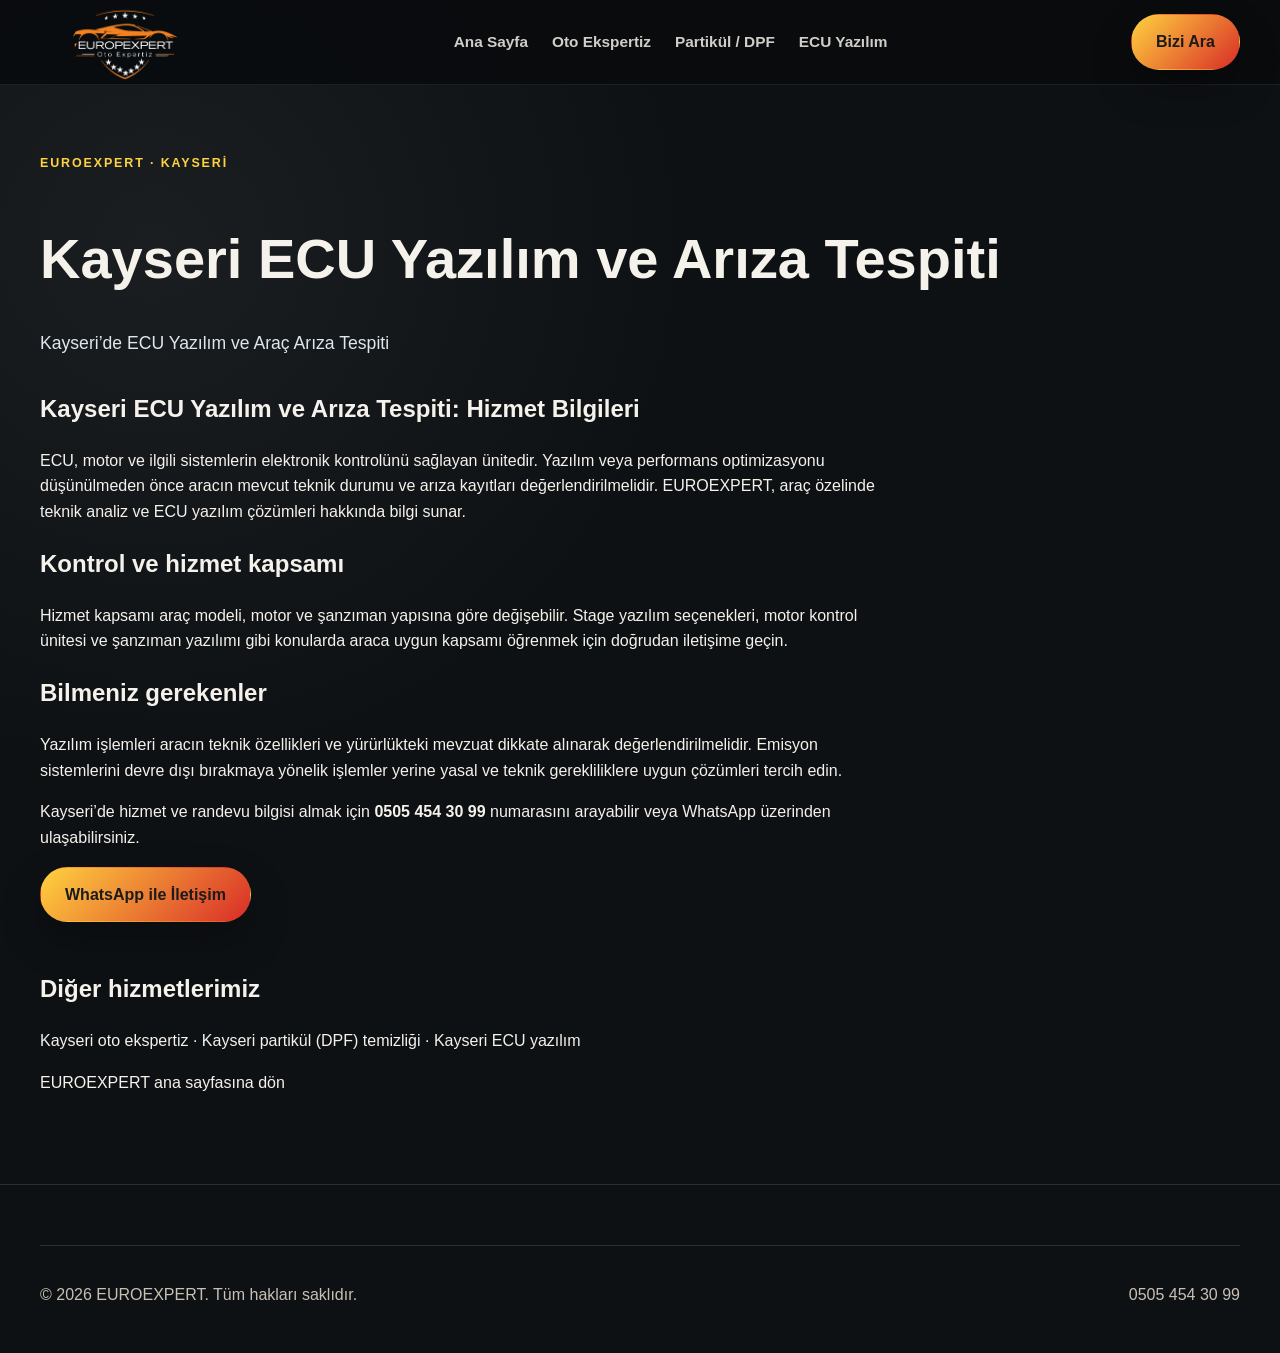
==== kayseri-ecu-yazilim.html @ 47f1f091 "Add dedicated Kayseri service SEO page" ====
<!DOCTYPE html>
<html lang="tr">
<head>
<meta charset="UTF-8">
<meta name="viewport" content="width=device-width, initial-scale=1">
<meta name="description" content="Kayseri ECU yazılım, motor kontrol ünitesi analizi ve araç arıza tespiti hizmetleri hakkında bilgi alın. EUROEXPERT ile iletişime geçin.">
<meta name="robots" content="index, follow">
<link rel="canonical" href="https://europotoexpertiz.com.tr/kayseri-ecu-yazilim.html">
<title>Kayseri ECU Yazılım ve Arıza Tespiti | EUROEXPERT</title>
<meta property="og:type" content="website">
<meta property="og:locale" content="tr_TR">
<meta property="og:title" content="Kayseri ECU Yazılım ve Arıza Tespiti | EUROEXPERT">
<meta property="og:description" content="Kayseri ECU yazılım, motor kontrol ünitesi analizi ve araç arıza tespiti hizmetleri hakkında bilgi alın. EUROEXPERT ile iletişime geçin.">
<meta property="og:url" content="https://europotoexpertiz.com.tr/kayseri-ecu-yazilim.html">
<link rel="stylesheet" href="styles.css?v=20261026-seo">
<script type="application/ld+json">
{"@context":"https://schema.org","@type":"Service","name":"Kayseri ECU Yazılım ve Arıza Tespiti","serviceType":"Kayseri ECU Yazılım ve Arıza Tespiti","provider":{"@type":"AutomotiveBusiness","name":"EUROEXPERT Kayseri","url":"https://europotoexpertiz.com.tr/","telephone":"+905054543099"},"areaServed":{"@type":"City","name":"Kayseri"},"url":"https://europotoexpertiz.com.tr/kayseri-ecu-yazilim.html"}
</script>
</head>
<body>
<header class="topbar"><div class="container nav-wrap">
<a class="brand" href="index.html" aria-label="EUROEXPERT ana sayfa"><img src="assets/europlogoson.png" alt="EUROEXPERT Kayseri"></a>
<nav class="main-nav" aria-label="Ana menü"><a href="index.html">Ana Sayfa</a><a href="kayseri-oto-ekspertiz.html">Oto Ekspertiz</a><a href="kayseri-partikul-dpf-temizligi.html">Partikül / DPF</a><a href="kayseri-ecu-yazilim.html">ECU Yazılım</a></nav>
<div class="nav-actions"><a class="phone-btn" href="tel:+905054543099">Bizi Ara</a></div>
</div></header>
<main class="container" style="padding-top:64px;padding-bottom:72px">
<p class="eyebrow">EUROEXPERT · KAYSERİ</p><h1 style="font-size:clamp(2rem,5vw,3.5rem);line-height:1.15">Kayseri ECU Yazılım ve Arıza Tespiti</h1>
<p class="lead">Kayseri’de ECU Yazılım ve Araç Arıza Tespiti</p>
<section style="max-width:850px;margin-top:32px">
<h2>Kayseri ECU Yazılım ve Arıza Tespiti: Hizmet Bilgileri</h2><p>ECU, motor ve ilgili sistemlerin elektronik kontrolünü sağlayan ünitedir. Yazılım veya performans optimizasyonu düşünülmeden önce aracın mevcut teknik durumu ve arıza kayıtları değerlendirilmelidir. EUROEXPERT, araç özelinde teknik analiz ve ECU yazılım çözümleri hakkında bilgi sunar.</p>
<h2>Kontrol ve hizmet kapsamı</h2><p>Hizmet kapsamı araç modeli, motor ve şanzıman yapısına göre değişebilir. Stage yazılım seçenekleri, motor kontrol ünitesi ve şanzıman yazılımı gibi konularda araca uygun kapsamı öğrenmek için doğrudan iletişime geçin.</p>
<h2>Bilmeniz gerekenler</h2><p>Yazılım işlemleri aracın teknik özellikleri ve yürürlükteki mevzuat dikkate alınarak değerlendirilmelidir. Emisyon sistemlerini devre dışı bırakmaya yönelik işlemler yerine yasal ve teknik gerekliliklere uygun çözümleri tercih edin.</p>
<p>Kayseri’de hizmet ve randevu bilgisi almak için <a href="tel:+905054543099"><strong>0505 454 30 99</strong></a> numarasını arayabilir veya WhatsApp üzerinden ulaşabilirsiniz.</p>
<p><a class="primary-btn" href="https://wa.me/905054543099">WhatsApp ile İletişim</a></p>
</section>
<section style="margin-top:48px"><h2>Diğer hizmetlerimiz</h2>
<p><a href="kayseri-oto-ekspertiz.html">Kayseri oto ekspertiz</a> · <a href="kayseri-partikul-dpf-temizligi.html">Kayseri partikül (DPF) temizliği</a> · <a href="kayseri-ecu-yazilim.html">Kayseri ECU yazılım</a></p>
<p><a href="index.html">EUROEXPERT ana sayfasına dön</a></p></section>
</main>
<footer><div class="container footer-bottom"><p>© 2026 EUROEXPERT. Tüm hakları saklıdır.</p><a href="tel:+905054543099">0505 454 30 99</a></div></footer>
</body></html>
---- styles.css ----
:root {
  --bg: #0e1114;
  --bg-2: #151a1d;
  --panel: #171d22;
  --panel-2: #1f282d;
  --text: #f5f1eb;
  --muted: #c9c0b4;
  --muted-strong: #e9e1d7;
  --line: rgba(255,255,255,0.12);
  --orange: #ffd23f;
  --orange-deep: #d92d27;
  --shadow: 0 18px 40px rgba(0,0,0,0.28);
}

* { box-sizing: border-box; }

html {
  scroll-behavior: smooth;
}

body {
  margin: 0;
  font-family: 'Roboto', sans-serif;
  background:
    radial-gradient(ellipse at 12% 18%, rgba(255,255,255,0.055), transparent 34%),
    var(--bg);
  color: var(--text);
  line-height: 1.6;
}

img {
  max-width: 100%; display: block;
}

a {
  color: inherit;
  text-decoration: none;
}

button, input, select {
  font: inherit;
}

.container {
  width: min(1200px, calc(100% - 32px));
  margin: 0 auto;
}

.eyebrow {
  display: inline-block;
  font-size: 0.78rem;
  letter-spacing: 0.15em;
  text-transform: uppercase;
  font-weight: 700;
  color: var(--orange);
  margin: 0 0 16px;
}

.eyebrow.alt {
  color: var(--orange);
}

.ecupro-logo {
  display: inline-flex;
  align-items: center;
  width: 110px;
  height: 48px;
  margin-bottom: 16px;
}

.ecupro-logo img {
  width: 100%;
  height: 100%;
  object-fit: contain;
}

.section-heading {
  text-align: center;
  margin-bottom: 40px;
}

.section-heading h2 {
  margin: 0;
  font-size: clamp(2rem, 4vw, 3rem);
  font-weight: 800;
  line-height: 1.15;
}

.topbar {
  position: sticky;
  top: 0;
  z-index: 20;
  background: rgba(10,12,14,0.96);
  backdrop-filter: blur(10px);
  border-bottom: 1px solid rgba(255,255,255,0.08);
}

.nav-wrap {
  display: flex;
  align-items: center;
  justify-content: space-between;
  min-height: 84px;
  gap: 20px;
}

.brand {
  display: flex;
  align-items: center;
}

.brand img {
  width: 170px;
  height: auto;
}

.main-nav {
  display: flex;
  align-items: center;
  gap: 24px;
  font-size: 0.96rem;
  font-weight: 600;
  color: var(--text);
}

.main-nav a {
  opacity: 0.85;
  transition: opacity 0.2s ease;
}

.main-nav a:hover {
  opacity: 1;
  color: var(--orange);
}

.nav-actions {
  display: flex;
  align-items: center;
  gap: 12px;
}

.phone-btn,
.primary-btn,
.secondary-btn,
.footer-form button,
.quick-form button {
  display: inline-flex;
  align-items: center;
  justify-content: center;
  border-radius: 999px;
  border: 1px solid transparent;
  transition: all 0.2s ease;
  font-weight: 700;
  cursor: pointer;
}

.phone-btn,
.primary-btn,
.quick-form button,
.footer-form button {
  background: linear-gradient(135deg, var(--orange), var(--orange-deep));
  color: #1b1b1b;
  box-shadow: var(--shadow);
}

.primary-btn,
.secondary-btn,
.phone-btn {
  padding: 14px 24px;
}

.secondary-btn {
  background: transparent;
  border-color: rgba(255,255,255,0.3);
  color: var(--text);
}

.phone-btn:hover,
.primary-btn:hover,
.footer-form button:hover,
.quick-form button:hover {
  transform: translateY(-1px);
  filter: brightness(1.05);
}

.menu-toggle {
  display: none;
  background: transparent;
  border: 1px solid var(--line);
  color: var(--text);
  border-radius: 10px;
  padding: 10px 12px;
  font-size: 1.2rem;
}

.hero {
  position: relative;
  min-height: 720px;
  display: flex;
  align-items: center;
  background:
    linear-gradient(90deg, rgba(17,20,23,0.88), rgba(17,20,23,0.62)),
    url('https://images.unsplash.com/photo-1492144534655-ae79c964c9d7?auto=format&fit=crop&w=1600&q=80') center/cover no-repeat;
}

.hero-overlay {
  position: absolute;
  inset: 0;
  background:
    radial-gradient(circle at 78% 8%, rgba(255,210,63,0.12), transparent 34%),
    radial-gradient(circle at 12% 82%, rgba(217,45,39,0.12), transparent 38%);
}

.hero-content {
  position: relative;
  z-index: 1;
  display: grid;
  grid-template-columns: 1.3fr 0.7fr;
  align-items: center;
  gap: 48px;
  padding: 90px 0;
}

.hero-copy h1 {
  margin: 0 0 20px;
  font-family: 'Montserrat', sans-serif;
  font-size: clamp(2.8rem, 5vw, 5rem);
  line-height: 0.96;
  letter-spacing: -0.05em;
  text-transform: uppercase;
  max-width: 620px;
}

.lead {
  max-width: 620px;
  font-size: 1.1rem;
  color: #dde7ee;
  margin-bottom: 30px;
}

.hero-actions {
  display: flex;
  flex-wrap: wrap;
  gap: 14px;
  margin-bottom: 28px;
}

.hero-points {
  list-style: none;
  padding: 0;
  margin: 0;
  display: flex;
  flex-wrap: wrap;
  gap: 24px;
  font-weight: 600;
  color: var(--text);
}

.hero-points li::before {
  content: '✓';
  color: var(--orange);
  margin-right: 8px;
}

.hero-panel {
  display: flex;
  justify-content: center;
}

.panel-card {
  width: min(100%, 430px);
  background: rgba(17,20,23,0.68);
  border: 1px solid rgba(255,210,63,0.34);
  border-radius: 26px;
  box-shadow: var(--shadow);
  padding: 28px 22px;
}

.mini-tag {
  display: inline-block;
  padding: 7px 12px;
  border-radius: 999px;
  background: rgba(255,210,63,0.12);
  border: 1px solid rgba(255,210,63,0.5);
  color: var(--orange);
  font-size: 0.7rem;
  letter-spacing: 0.12em;
  text-transform: uppercase;
  font-weight: 700;
}

.panel-card h3 {
  margin: 20px 0 16px;
  font-size: 2rem;
}

.quick-form {
  display: flex;
  flex-direction: column;
  gap: 16px;
}

.quick-form label,
.footer-form {
  display: flex;
  flex-direction: column;
  gap: 8px;
}

.quick-form span {
  font-size: 0.85rem;
  color: var(--muted);
  font-weight: 500;
}

.quick-form input,
.quick-form select,
.footer-form input {
  width: 100%;
  padding: 14px 16px;
  border: 1px solid rgba(24,35,50,0.12);
  border-radius: 12px;
  background: rgba(255,255,255,0.8);
  color: var(--text);
}

.quick-form button,
.footer-form button {
  padding: 14px 18px;
  border: 0;
  font-size: 0.98rem;
}

.stats {
  background: var(--panel);
  border-top: 1px solid var(--line);
  border-bottom: 1px solid var(--line);
}

.stats-grid {
  display: grid;
  grid-template-columns: repeat(4, minmax(0, 1fr));
  gap: 24px;
  padding: 26px 0;
}

.stats-grid div {
  text-align: center;
  padding: 18px 12px;
}

.stats-grid strong {
  display: block;
  font-size: clamp(2rem, 3vw, 2.8rem);
  color: var(--orange);
  margin-bottom: 6px;
}

.stats-grid span {
  color: var(--muted);
}

.services,
.packages,
.process,
.testimonials,
.feature-band,
.dpf {
  padding: 100px 0;
}

.service-grid,
.process-grid,
.testimonial-grid {
  display: grid;
  grid-template-columns: repeat(3, minmax(0, 1fr));
  gap: 24px;
}

.service-card,
.step-card,
.testimonial-grid blockquote {
  background: linear-gradient(180deg, rgba(28,33,39,1), rgba(17,20,23,1));
  border: 1px solid rgba(255,255,255,0.08);
  border-radius: 24px;
  padding: 28px 24px;
  box-shadow: var(--shadow);
}

.service-card.prominent {
  border-color: rgba(255,210,63,0.5);
  transform: translateY(-8px);
}

.icon {
  width: 64px;
  height: 64px;
  display: grid;
  place-items: center;
  border-radius: 18px;
  background: rgba(255,210,63,0.12);
  border: 1px solid rgba(255,210,63,0.35);
  font-size: 2rem;
}

.service-card h3,
.step-card h3 {
  margin: 18px 0 12px;
  font-size: 1.7rem;
}

.service-card p,
.step-card p,
.feature-copy p,
.dpf-copy p,
.testimonial-grid blockquote {
  color: var(--muted-strong);
}

.service-card ul,
.feature-copy ul,
.dpf-copy ul {
  margin: 18px 0 22px;
  padding-left: 18px;
  color: #deebf4;
}

.service-card li,
.feature-copy li,
.dpf-copy li {
  margin-bottom: 8px;
}

.service-card a {
  color: var(--orange);
  font-weight: 700;
}

.package-cards {
  display: grid;
  grid-template-columns: repeat(3, minmax(0, 1fr));
  gap: 22px;
  align-items: stretch;
}

.package-card {
  position: relative;
  overflow: hidden;
  background: linear-gradient(180deg, rgba(28,33,39,1), rgba(17,20,23,1));
  border: 1px solid rgba(255,255,255,0.08);
  border-radius: 24px;
  padding: 28px 24px;
  box-shadow: var(--shadow);
  display: flex;
  flex-direction: column;
  transition: transform 0.22s ease, border-color 0.22s ease, box-shadow 0.22s ease;
}

.package-card::before {
  content: '';
  position: absolute;
  top: 0;
  left: 24px;
  right: 24px;
  height: 2px;
  background: linear-gradient(90deg, transparent, var(--orange), transparent);
  opacity: 0.7;
}

.package-card:hover {
  transform: translateY(-6px);
  border-color: rgba(255,210,63,0.45);
  box-shadow: 0 24px 52px rgba(0,0,0,0.32);
}

.package-card.featured {
  border-color: rgba(255,210,63,0.68);
  transform: translateY(-6px);
  background:
    radial-gradient(ellipse at 100% 0%, rgba(255,210,63,0.14), transparent 54%),
    linear-gradient(180deg, rgba(22,26,29,1), rgba(12,14,16,1));
}

.package-card.featured:hover {
  transform: translateY(-10px);
}

.package-badge {
  display: inline-flex;
  align-items: center;
  justify-content: center;
  width: 62px;
  height: 42px;
  border-radius: 12px;
  background: rgba(255,210,63,0.12);
  border: 1px solid rgba(255,210,63,0.38);
  color: var(--orange);
  font-weight: 800;
  letter-spacing: 0.08em;
}

.package-card h3 {
  margin: 18px 0 12px;
  font-size: 1.5rem;
}

.package-card p {
  color: var(--muted-strong);
  min-height: 68px;
}

.package-card ul {
  list-style: none;
  padding: 0;
  margin: 0 0 22px;
  color: var(--muted-strong);
}

.package-card li {
  position: relative;
  padding-left: 20px;
  margin-bottom: 10px;
  line-height: 1.6;
  color: var(--muted-strong);
}

.package-card li::before {
  content: '•';
  position: absolute;
  left: 0;
  color: var(--orange);
  font-size: 1.4rem;
  line-height: 1;
}

.package-card a {
  margin-top: auto;
  color: var(--orange);
  font-weight: 700;
}

.feature-wrap,
.dpf-grid {
  display: grid;
  grid-template-columns: 1fr 1fr;
  gap: 40px;
  align-items: center;
}

.feature-copy h2,
.dpf-copy h2 {
  margin: 0 0 18px;
  font-size: clamp(2rem, 4vw, 3rem);
}

.feature-image img,
.dpf-image img {
  border-radius: 24px;
  width: 100%;
  min-height: 400px;
  object-fit: cover;
  box-shadow: var(--shadow);
}

.dpf-photo-stack {
  display: grid;
  grid-template-columns: 1fr;
  gap: 18px;
}

.dpf-photo {
  position: relative;
  overflow: hidden;
  border-radius: 24px;
  box-shadow: var(--shadow);
  border: 1px solid rgba(255,255,255,0.08);
  background: #101519;
  min-height: 440px;
}

.dpf-photo img {
  display: block;
  width: 100%;
  height: 100%;
  min-height: 440px;
  object-fit: cover;
}

.process-grid {
  grid-template-columns: repeat(4, minmax(0, 1fr));
}

.step-card span {
  display: inline-flex;
  align-items: center;
  justify-content: center;
  width: 52px;
  height: 52px;
  border-radius: 15px;
  background: rgba(255,210,63,0.14);
  color: var(--orange);
  font-weight: 800;
}

.testimonial-grid blockquote {
  margin: 0;
  font-size: 1.04rem;
  line-height: 1.8;
}

.testimonial-grid footer {
  margin-top: 18px;
  color: var(--orange);
  font-weight: 700;
}

.cta-block {
  padding-bottom: 100px;
}

.cta-inner {
  display: flex;
  align-items: center;
  justify-content: space-between;
  gap: 24px;
  background: linear-gradient(90deg, rgba(255,210,63,0.1), rgba(26,31,35,0.96));
  border: 1px solid rgba(255,210,63,0.25);
  border-radius: 24px;
  padding: 30px 28px;
}

.cta-inner h2 {
  margin: 8px 0 0;
  font-size: clamp(2rem, 4vw, 2.7rem);
}

footer {
  background: #0d1114;
  border-top: 1px solid var(--line);
  padding-top: 60px;
}

.footer-grid {
  display: grid;
  grid-template-columns: 1.5fr 1fr 1fr 1.2fr;
  gap: 40px;
  padding-bottom: 36px;
}

.footer-logo {
  width: 180px;
  margin-bottom: 20px;
}

.footer-grid h3 {
  margin-top: 0;
  margin-bottom: 18px;
  font-size: 1.2rem;
}

.footer-grid ul {
  list-style: none;
  padding: 0;
  margin: 0;
  color: var(--muted);
  line-height: 2;
}

.footer-form {
  gap: 12px;
}

.footer-bottom {
  display: flex;
  align-items: center;
  justify-content: space-between;
  gap: 20px;
  border-top: 1px solid var(--line);
  padding: 20px 0 30px;
  color: var(--muted);
}

.socials {
  display: flex;
  flex-wrap: wrap;
  gap: 14px;
}

.socials a {
  color: var(--text);
}

@media (max-width: 980px) {
  .main-nav {
    position: absolute;
    top: calc(100% + 10px);
    left: 16px;
    right: 16px;
    background: rgba(17,20,23,0.98);
    border: 1px solid var(--line);
    border-radius: 16px;
    padding: 18px;
    display: none;
    flex-direction: column;
    align-items: flex-start;
  }

  .main-nav.open {
    display: flex;
  }

  .menu-toggle {
    display: inline-flex;
  }

  .hero-content,
  .feature-wrap,
  .dpf-grid,
  .footer-grid {
    grid-template-columns: 1fr;
  }

  .service-grid,
  .process-grid,
  .testimonial-grid,
  .stats-grid,
  .package-cards {
    grid-template-columns: 1fr 1fr;
  }
}

@media (max-width: 640px) {
  .service-grid,
  .process-grid,
  .testimonial-grid,
  .stats-grid,
  .package-cards,
  .dpf-photo-stack {
    grid-template-columns: 1fr;
  }

  .cta-inner,
  .footer-bottom {
    flex-direction: column;
    align-items: flex-start;
  }

  .brand img {
    width: 150px;
  }

  .phone-btn {
    display: none;
  }
}

.packages {
  position: relative;
  overflow: hidden;
  background:
    radial-gradient(ellipse at 16% 0%, rgba(255,255,255,0.05), transparent 38%),
    radial-gradient(ellipse at 82% 8%, rgba(217,45,39,0.12), transparent 42%),
    radial-gradient(ellipse at 50% 0%, rgba(255,210,63,0.1), transparent 48%),
    linear-gradient(180deg, #14191d 0%, #101316 100%);
}

.packages .container {
  position: relative;
  z-index: 1;
}

.packages .section-heading {
  max-width: 720px;
  margin: 0 auto 52px;
}

.packages .section-heading h2 {
  margin-bottom: 14px;
  font-family: 'Montserrat', sans-serif;
  letter-spacing: -0.035em;
}

.package-intro {
  max-width: 620px;
  margin: 16px auto 0;
  color: var(--muted);
  font-size: 1.02rem;
}

.package-cards {
  align-items: stretch;
  gap: 24px;
}

.package-card {
  position: relative;
  isolation: isolate;
  min-height: 100%;
  overflow: hidden;
  padding: 30px 28px;
  background:
    linear-gradient(145deg, rgba(33,40,46,0.98), rgba(20,24,28,0.99) 58%),
    var(--panel);
  border: 1px solid rgba(255,255,255,0.1);
  border-radius: 22px;
  box-shadow: 0 16px 42px rgba(0,0,0,0.24);
  transition: transform 220ms ease, border-color 220ms ease, box-shadow 220ms ease;
}

.package-card::before {
  content: '';
  position: absolute;
  z-index: -1;
  top: 0;
  left: 28px;
  right: 28px;
  height: 2px;
  background: linear-gradient(90deg, transparent, rgba(255,210,63,0.75), transparent);
  opacity: 0.65;
}

.package-card:hover {
  transform: translateY(-7px);
  border-color: rgba(255,210,63,0.48);
  box-shadow: 0 24px 54px rgba(0,0,0,0.34), 0 0 24px rgba(255,210,63,0.08);
}

.package-card.featured {
  transform: translateY(-8px);
  background:
    radial-gradient(ellipse at 100% 0%, rgba(255,210,63,0.14), transparent 56%),
    linear-gradient(145deg, rgba(22,26,29,1), rgba(12,14,16,1) 66%);
  border-color: rgba(255,210,63,0.68);
  box-shadow: 0 22px 52px rgba(0,0,0,0.32), 0 0 28px rgba(255,210,63,0.08);
}

.package-card.featured:hover {
  transform: translateY(-13px);
}

.package-badge {
  width: 58px;
  height: 46px;
  border-radius: 14px;
  background: linear-gradient(145deg, rgba(255,210,63,0.2), rgba(217,45,39,0.08));
  border: 1px solid rgba(255,210,63,0.45);
  box-shadow: inset 0 1px rgba(255,255,255,0.08), 0 8px 22px rgba(255,210,63,0.08);
  font-family: 'Montserrat', sans-serif;
  font-size: 0.95rem;
}

.package-card h3 {
  min-height: 2.7em;
  margin: 20px 0 10px;
  font-family: 'Montserrat', sans-serif;
  font-size: 1.28rem;
  line-height: 1.35;
  letter-spacing: -0.025em;
}

.package-level {
  display: block;
  margin-top: 22px;
  color: var(--orange);
  font-size: 0.68rem;
  font-weight: 800;
  letter-spacing: 0.12em;
  line-height: 1.4;
}

.package-card p {
  min-height: 0;
  margin: 0 0 22px;
  color: var(--muted-strong);
  font-size: 0.94rem;
  line-height: 1.7;
}

.package-card ul {
  display: grid;
  gap: 12px;
  margin: 0 0 26px;
  padding: 20px 0 24px;
  border-top: 1px solid rgba(255,255,255,0.09);
  border-bottom: 1px solid rgba(255,255,255,0.09);
}

.package-card li {
  padding-left: 26px;
  margin: 0;
  color: var(--muted-strong);
  font-size: 0.92rem;
  line-height: 1.55;
}

.package-card li::before {
  content: '✓';
  top: 1px;
  width: 17px;
  height: 17px;
  display: grid;
  place-items: center;
  border-radius: 50%;
  background: rgba(255,210,63,0.14);
  color: var(--orange);
  font-size: 0.68rem;
  font-weight: 800;
}

.package-card .package-bonus {
  margin: auto 0 18px;
  padding: 13px 14px;
  border: 1px solid rgba(255,210,63,0.35);
  border-radius: 12px;
  background: rgba(255,210,63,0.09);
  color: #f8d9ba;
  font-size: 0.84rem;
  font-weight: 700;
  line-height: 1.55;
}

.package-card a {
  display: flex;
  align-items: center;
  justify-content: center;
  min-height: 48px;
  margin-top: auto;
  padding: 12px 18px;
  border: 1px solid rgba(255,210,63,0.48);
  border-radius: 12px;
  color: var(--orange);
  font-size: 0.94rem;
  transition: color 180ms ease, background 180ms ease, border-color 180ms ease;
}

.package-card a:hover,
.package-card.featured a {
  background: linear-gradient(135deg, var(--orange), var(--orange-deep));
  border-color: transparent;
  color: #171717;
}

@media (max-width: 980px) {
  .package-cards {
    gap: 18px;
  }

  .package-card,
  .package-card.featured {
    transform: none;
  }

  .package-card.featured:hover,
  .package-card:hover {
    transform: translateY(-4px);
  }
}

@media (max-width: 640px) {
  .packages {
    padding: 72px 0;
  }

  .packages .section-heading {
    margin-bottom: 32px;
  }

  .package-cards {
    gap: 16px;
  }

  .package-card {
    padding: 26px 22px;
  }

  .package-card h3 {
    min-height: 0;
  }
}


/* Search-friendly service page links */
.seo-service-links { display:flex; flex-wrap:wrap; gap:12px 20px; justify-content:center; margin-top:28px; padding:20px; border:1px solid var(--line); border-radius:12px; }
.seo-service-links p { flex-basis:100%; text-align:center; margin:0; color:var(--muted); }
.seo-service-links a { color:var(--orange); text-decoration:underline; text-underline-offset:4px; }
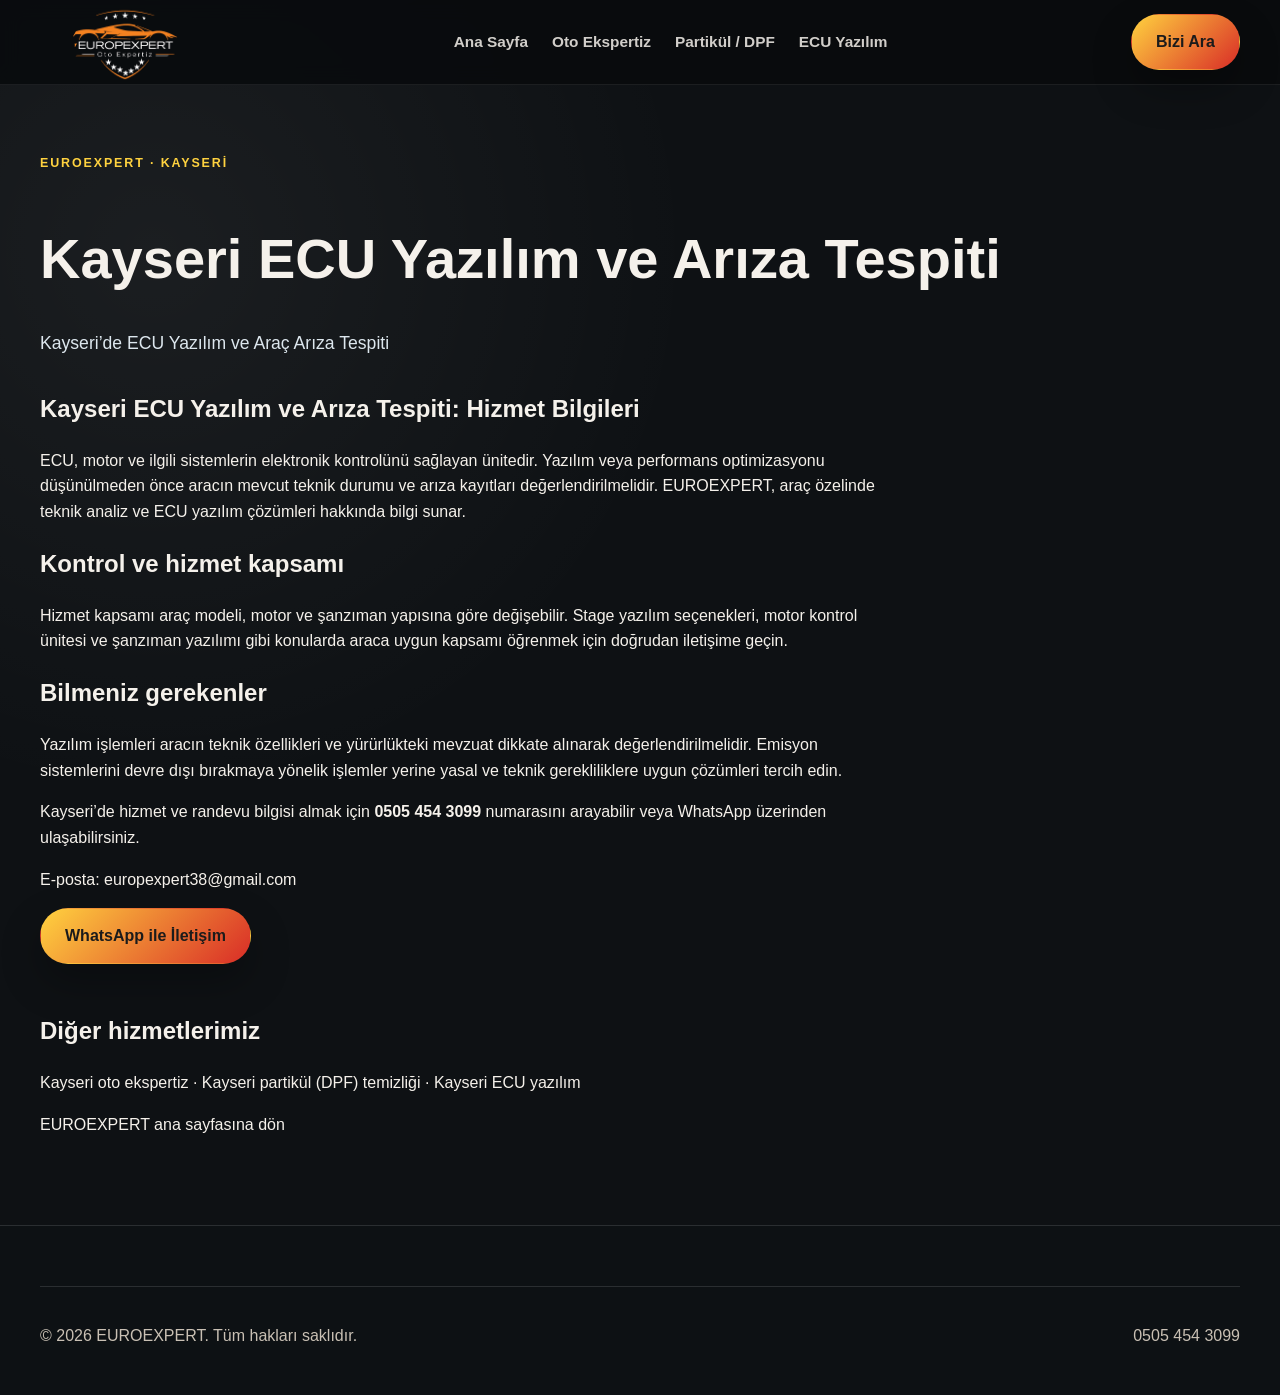
==== commit 6d5ab037: "Update EUROEXPERT contact details" ====
--- a/kayseri-ecu-yazilim.html
+++ b/kayseri-ecu-yazilim.html
@@ -30,12 +30,13 @@
 <h2>Kayseri ECU Yazılım ve Arıza Tespiti: Hizmet Bilgileri</h2><p>ECU, motor ve ilgili sistemlerin elektronik kontrolünü sağlayan ünitedir. Yazılım veya performans optimizasyonu düşünülmeden önce aracın mevcut teknik durumu ve arıza kayıtları değerlendirilmelidir. EUROEXPERT, araç özelinde teknik analiz ve ECU yazılım çözümleri hakkında bilgi sunar.</p>
 <h2>Kontrol ve hizmet kapsamı</h2><p>Hizmet kapsamı araç modeli, motor ve şanzıman yapısına göre değişebilir. Stage yazılım seçenekleri, motor kontrol ünitesi ve şanzıman yazılımı gibi konularda araca uygun kapsamı öğrenmek için doğrudan iletişime geçin.</p>
 <h2>Bilmeniz gerekenler</h2><p>Yazılım işlemleri aracın teknik özellikleri ve yürürlükteki mevzuat dikkate alınarak değerlendirilmelidir. Emisyon sistemlerini devre dışı bırakmaya yönelik işlemler yerine yasal ve teknik gerekliliklere uygun çözümleri tercih edin.</p>
-<p>Kayseri’de hizmet ve randevu bilgisi almak için <a href="tel:+905054543099"><strong>0505 454 30 99</strong></a> numarasını arayabilir veya WhatsApp üzerinden ulaşabilirsiniz.</p>
+<p>Kayseri’de hizmet ve randevu bilgisi almak için <a href="tel:+905054543099"><strong>0505 454 3099</strong></a> numarasını arayabilir veya WhatsApp üzerinden ulaşabilirsiniz.</p>
+<p>E-posta: <a href="mailto:europexpert38@gmail.com">europexpert38@gmail.com</a></p>
 <p><a class="primary-btn" href="https://wa.me/905054543099">WhatsApp ile İletişim</a></p>
 </section>
 <section style="margin-top:48px"><h2>Diğer hizmetlerimiz</h2>
 <p><a href="kayseri-oto-ekspertiz.html">Kayseri oto ekspertiz</a> · <a href="kayseri-partikul-dpf-temizligi.html">Kayseri partikül (DPF) temizliği</a> · <a href="kayseri-ecu-yazilim.html">Kayseri ECU yazılım</a></p>
 <p><a href="index.html">EUROEXPERT ana sayfasına dön</a></p></section>
 </main>
-<footer><div class="container footer-bottom"><p>© 2026 EUROEXPERT. Tüm hakları saklıdır.</p><a href="tel:+905054543099">0505 454 30 99</a></div></footer>
+<footer><div class="container footer-bottom"><p>© 2026 EUROEXPERT. Tüm hakları saklıdır.</p><a href="tel:+905054543099">0505 454 3099</a></div></footer>
 </body></html>
--- a/styles.css
+++ b/styles.css
@@ -982,3 +982,50 @@
 .seo-service-links { display:flex; flex-wrap:wrap; gap:12px 20px; justify-content:center; margin-top:28px; padding:20px; border:1px solid var(--line); border-radius:12px; }
 .seo-service-links p { flex-basis:100%; text-align:center; margin:0; color:var(--muted); }
 .seo-service-links a { color:var(--orange); text-decoration:underline; text-underline-offset:4px; }
+
+
+/* Google Maps reviews callout */
+.google-reviews-callout {
+  display: flex;
+  align-items: center;
+  gap: 22px;
+  margin-top: 28px;
+  padding: 26px;
+  border: 1px solid rgba(255,210,63,0.28);
+  border-radius: 22px;
+  background: linear-gradient(120deg, rgba(255,210,63,0.08), rgba(28,33,39,0.96));
+  box-shadow: var(--shadow);
+}
+.google-reviews-mark {
+  flex: 0 0 54px;
+  width: 54px;
+  height: 54px;
+  display: grid;
+  place-items: center;
+  border-radius: 16px;
+  background: #fff;
+  color: #4285f4;
+  font: 800 2rem Arial, sans-serif;
+}
+.google-reviews-copy { flex: 1; }
+.google-reviews-copy .eyebrow { margin-bottom: 7px; }
+.google-reviews-copy h3 { margin: 0 0 8px; font-size: 1.25rem; }
+.google-reviews-copy p:last-child { margin: 0; color: var(--muted-strong); line-height: 1.65; }
+.google-reviews-button {
+  display: inline-flex;
+  align-items: center;
+  justify-content: center;
+  gap: 10px;
+  padding: 13px 18px;
+  border-radius: 12px;
+  background: linear-gradient(135deg, var(--orange), var(--orange-deep));
+  color: #171717;
+  font-weight: 800;
+  white-space: nowrap;
+}
+.google-reviews-button:hover { filter: brightness(1.06); transform: translateY(-1px); }
+@media (max-width: 700px) {
+  .google-reviews-callout { align-items: flex-start; flex-wrap: wrap; padding: 20px; }
+  .google-reviews-copy { flex-basis: calc(100% - 80px); }
+  .google-reviews-button { width: 100%; }
+}
